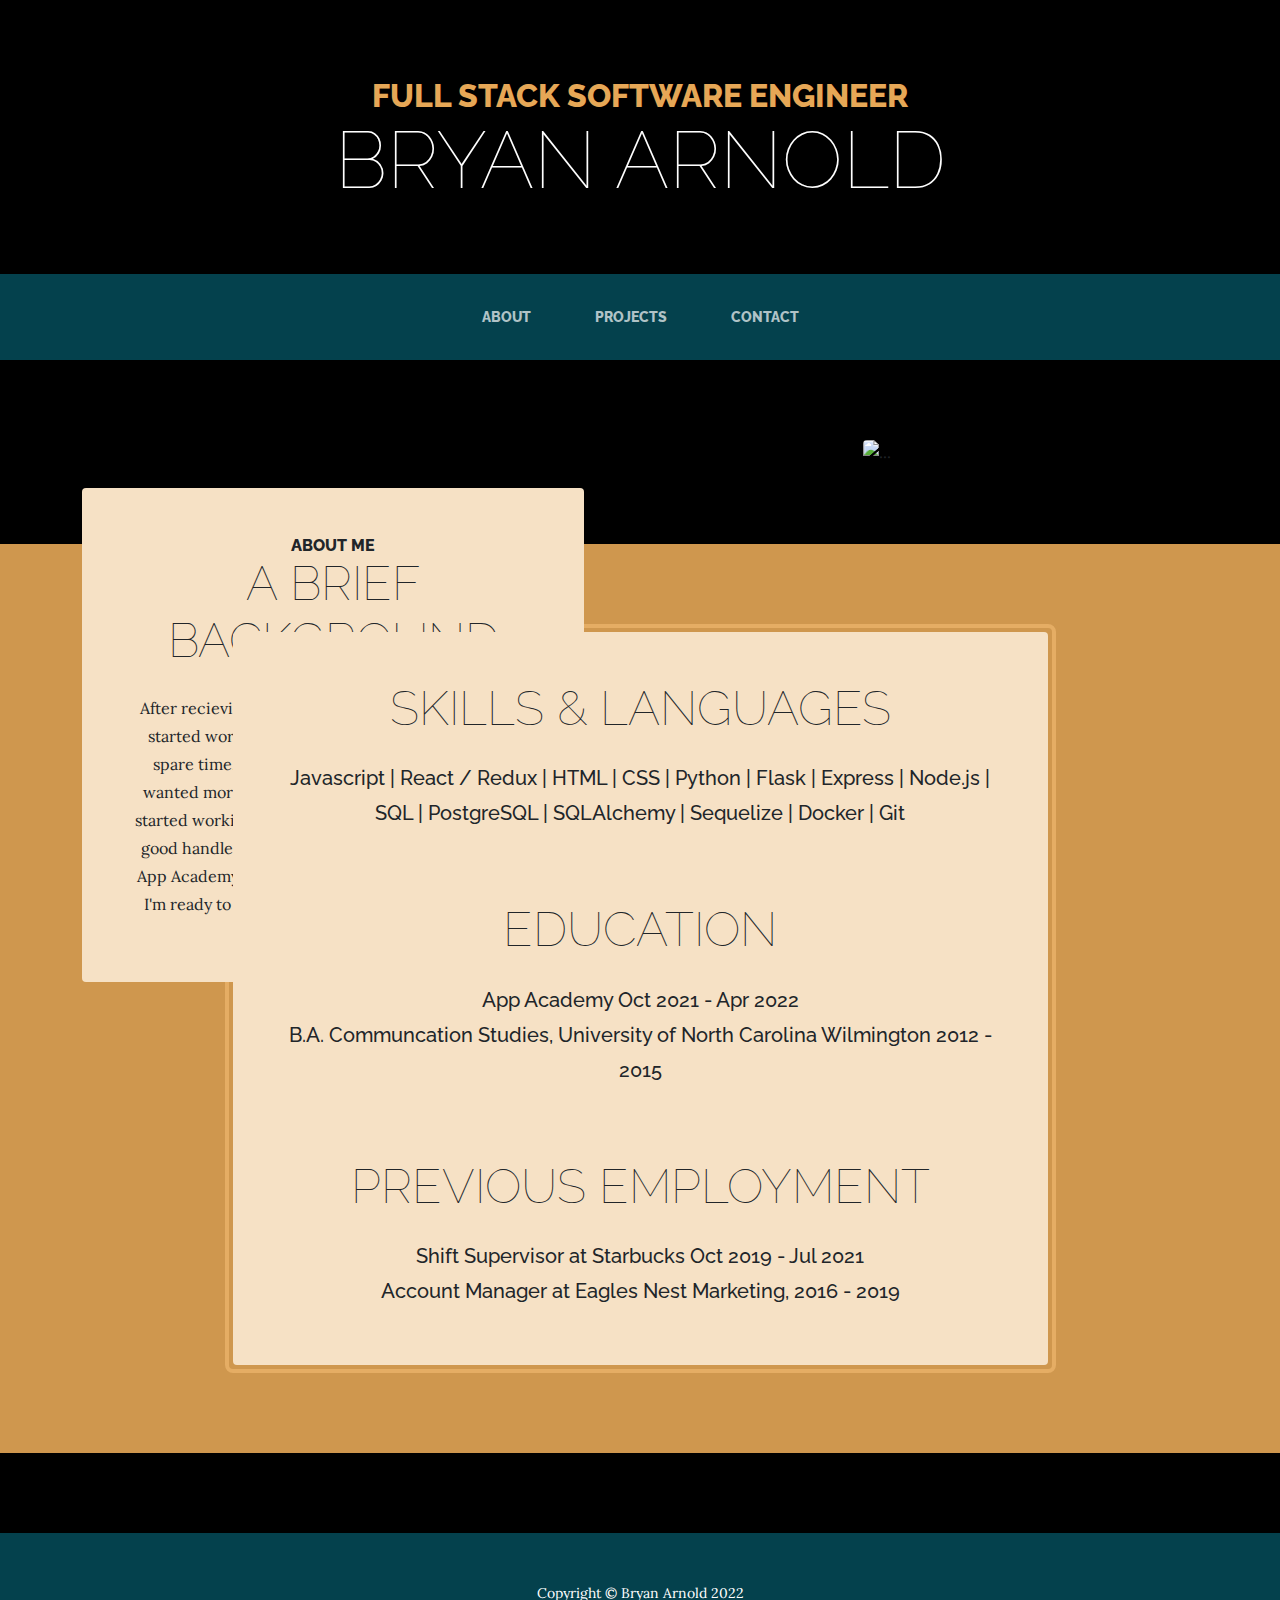
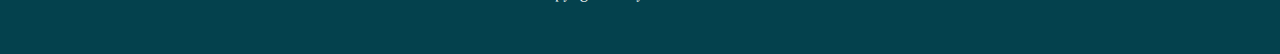
==== index.html @ b680780b "almost finished" ====
<!DOCTYPE html>
<html lang="en">
    <head>
        <meta charset="utf-8" />
        <meta name="viewport" content="width=device-width, initial-scale=1, shrink-to-fit=no" />
        <meta name="description" content="" />
        <meta name="author" content="" />
        <title>Bryan Arnold</title>
        <link rel="icon" type="image/x-icon" href="assets/favicon.ico" />
        <!-- Font Awesome icons (free version)-->
        <script src="https://use.fontawesome.com/releases/v6.1.0/js/all.js" crossorigin="anonymous"></script>
        <!-- Google fonts-->
        <link href="https://fonts.googleapis.com/css?family=Raleway:100,100i,200,200i,300,300i,400,400i,500,500i,600,600i,700,700i,800,800i,900,900i" rel="stylesheet" />
        <link href="https://fonts.googleapis.com/css?family=Lora:400,400i,700,700i" rel="stylesheet" />
        <!-- Core theme CSS (includes Bootstrap)-->
        <link href="css/styles.css" rel="stylesheet" />
    </head>
    <body>
        <header>
            <h1 class="site-heading text-center text-faded d-none d-lg-block">
                <span class="site-heading-upper text-primary mb-3">Full Stack Software Engineer</span>
                <span class="site-heading-lower">Bryan Arnold</span>
            </h1>
        </header>
        <!-- Navigation-->
        <nav class="navbar navbar-expand-lg navbar-dark py-lg-4" id="mainNav">
            <div class="container">
                <a class="navbar-brand text-uppercase fw-bold d-lg-none" href="index.html">Start Bootstrap</a>
                <button class="navbar-toggler" type="button" data-bs-toggle="collapse" data-bs-target="#navbarSupportedContent" aria-controls="navbarSupportedContent" aria-expanded="false" aria-label="Toggle navigation"><span class="navbar-toggler-icon"></span></button>
                <div class="collapse navbar-collapse" id="navbarSupportedContent">
                    <ul class="navbar-nav mx-auto">
                        <li class="nav-item px-lg-4"><a class="nav-link text-uppercase" href="index.html">About</a></li>
                        <li class="nav-item px-lg-4"><a class="nav-link text-uppercase" href="projects.html">Projects</a></li>
                        <li class="nav-item px-lg-4"><a class="nav-link text-uppercase" href="contact.html">Contact</a></li>
                    </ul>
                </div>
            </div>
        </nav>
        <section class="page-section clearfix">
            <div class="container">
                <div class="intro">
                    <img class="intro-img img-fluid mb-3 mb-lg-0 rounded" src="assets/img/selfie.jpg" alt="..." />
                    <div class="intro-text left-0 text-center bg-faded p-5 rounded">
                        <h2 class="section-heading mb-4">
                            <span class="section-heading-upper">About Me</span>
                            <span class="section-heading-lower">A brief background</span>
                        </h2>
                        <p class="mb-3">After recieving my B.A. in Communication Studies, I started working right away. I was programming in spare time, and realized it was my true passion. I wanted more free-time to program on my own, so I started working at Starbucks. After a year of getting a good handle on programming, I decided to enroll at App Academy to recieve a more formal training. Now I'm ready to start my career as a software engineer!</p>
                        <!-- <div class="intro-button mx-auto"><a class="btn btn-primary btn-xl" href="#!">Visit Us Today!</a></div> -->
                    </div>
                </div>
            </div>
        </section>
        <section class="page-section cta">
            <div class="container">
                <div class="row">
                    <div class="col-xl-9 mx-auto">
                        <div class="cta-inner bg-faded text-center rounded">
                            <h3 class="section-heading mb-4">
                                <!-- <span class="section-heading-upper">Programming</span> -->
                                <span class="section-heading-lower">Skills & Languages</span>
                                
                            </h3>
                            <h5 >
                                <p class="mb-0">Javascript | React / Redux | HTML | CSS | Python | Flask | Express | Node.js | SQL | PostgreSQL | SQLAlchemy | Sequelize
                                | Docker | Git</p>
                            </h5>
                            <div class="spacer"></div>
                            
                            <h3 class="section-heading mb-4">
                                <!-- <span class="section-heading-upper">Formal Training</span> -->
                                <span class="section-heading-lower">Education</span>
                            </h3>
                            <h5>
                                <p class="mb-0">App Academy Oct 2021 - Apr 2022</p>
                                <p class="mb-0">B.A. Communcation Studies, University of North Carolina Wilmington 2012 - 2015</p>
                            </h5>
                            <div class="spacer"></div>
                            <h3 class="section-heading mb-4">
                                <!-- <span class="section-heading-upper">Other Experience</span> -->
                                <span class="section-heading-lower">Previous Employment</span>
                            </h3>
                            <h5>
                                <p class="mb-0">Shift Supervisor at Starbucks Oct 2019 - Jul 2021</p>
                                <p class="mb-0">Account Manager at Eagles Nest Marketing, 2016 - 2019</p>
                            </h5>
                            
                        </div>
                    </div>
                </div>
            </div>
        </section>
        <footer class="footer text-faded text-center py-5">
            <div class="container"><p class="m-0 small">Copyright &copy; Bryan Arnold 2022</p></div>
        </footer>
        <!-- Bootstrap core JS-->
        <script src="https://cdn.jsdelivr.net/npm/bootstrap@5.1.3/dist/js/bootstrap.bundle.min.js"></script>
        <!-- Core theme JS-->
        <script src="js/scripts.js"></script>
    </body>
</html>
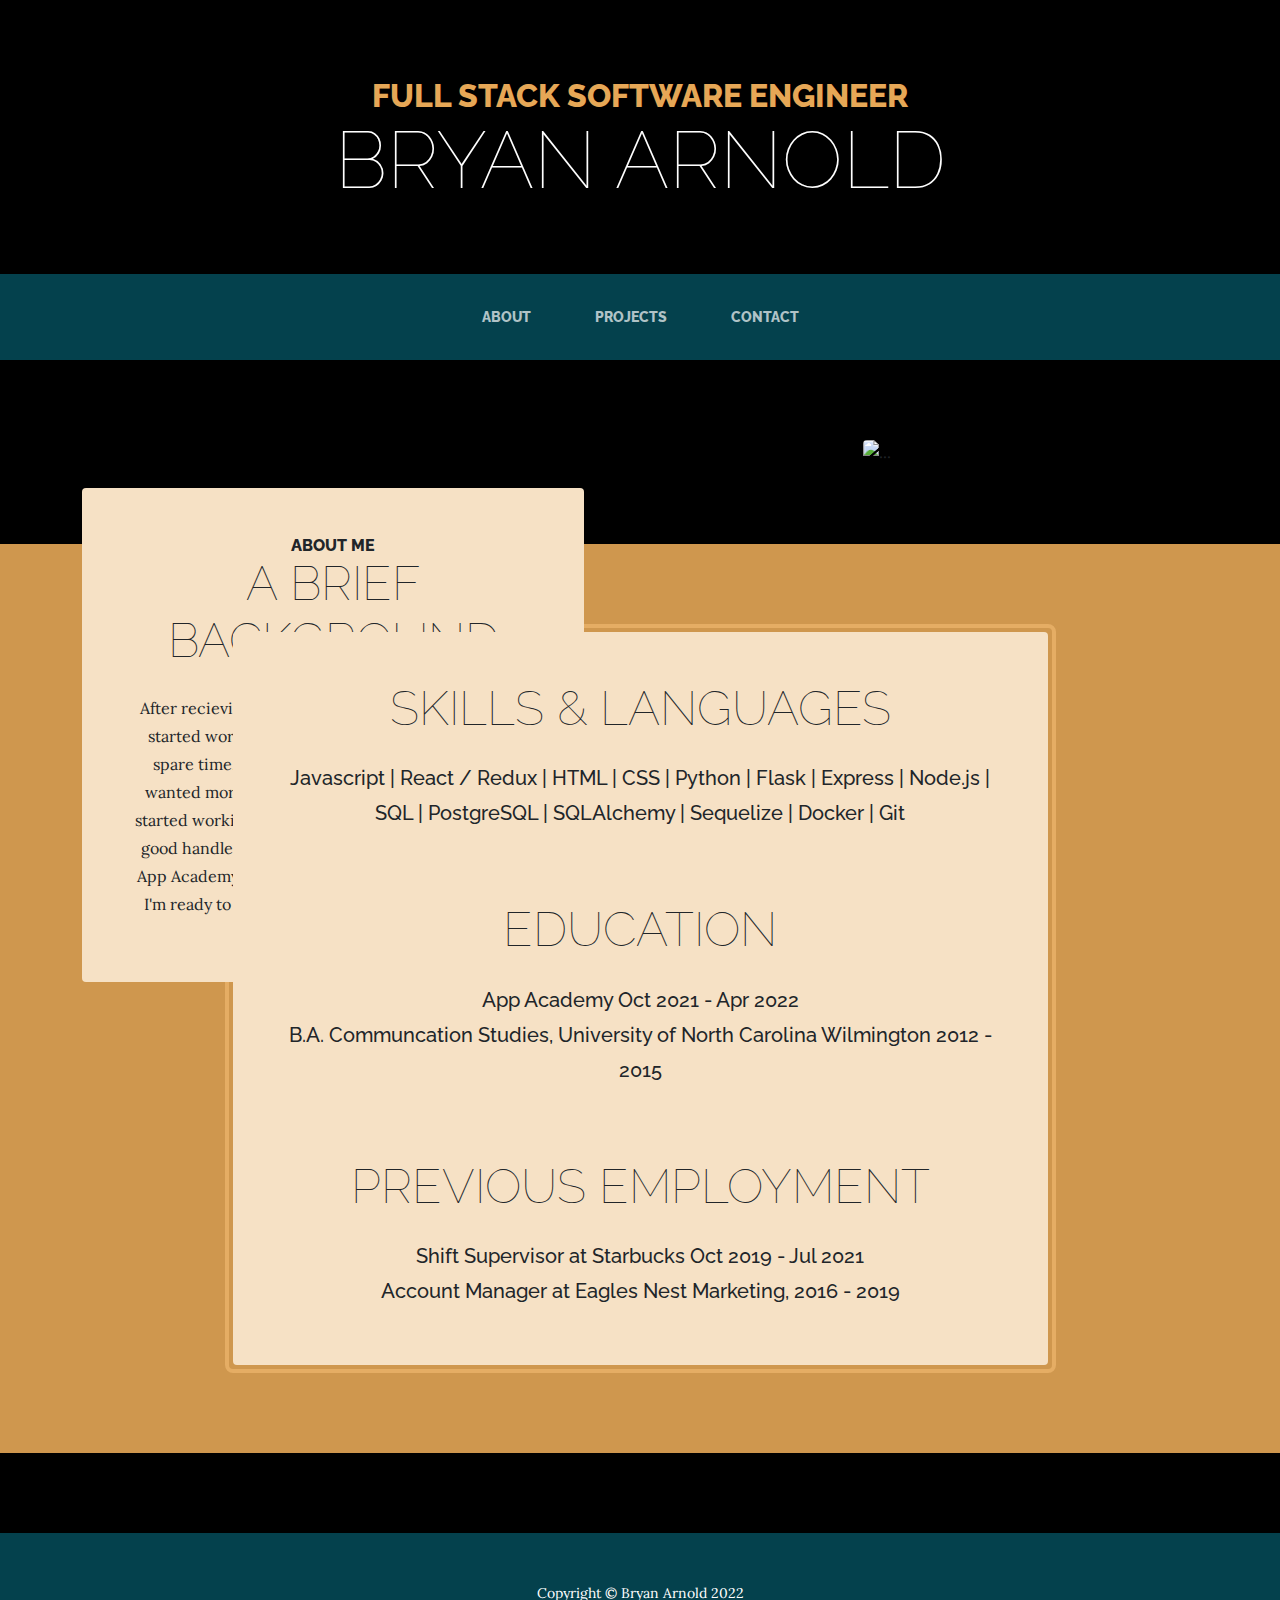
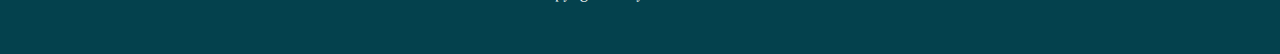
==== commit 54d8e978: "links work" ====
--- a/index.html
+++ b/index.html
@@ -45,7 +45,7 @@
                             <span class="section-heading-upper">About Me</span>
                             <span class="section-heading-lower">A brief background</span>
                         </h2>
-                        <p class="mb-3">After recieving my B.A. in Communication Studies, I started working right away. I was programming in spare time, and realized it was my true passion. I wanted more free-time to program on my own, so I started working at Starbucks. After a year of getting a good handle on programming, I decided to enroll at App Academy to recieve a more formal training. Now I'm ready to start my career as a software engineer!</p>
+                        <p class="mb-3">After recieving my B.A. in Communication Studies, I started working right away. I was programming in spare time, and realized it was my true passion. I wanted more free time to program on my own, so I started working at Starbucks. After a year of getting a good handle on programming, I decided to enroll at App Academy to recieve a more formal training. Now I'm ready to start my career as a software engineer!</p>
                         <!-- <div class="intro-button mx-auto"><a class="btn btn-primary btn-xl" href="#!">Visit Us Today!</a></div> -->
                     </div>
                 </div>
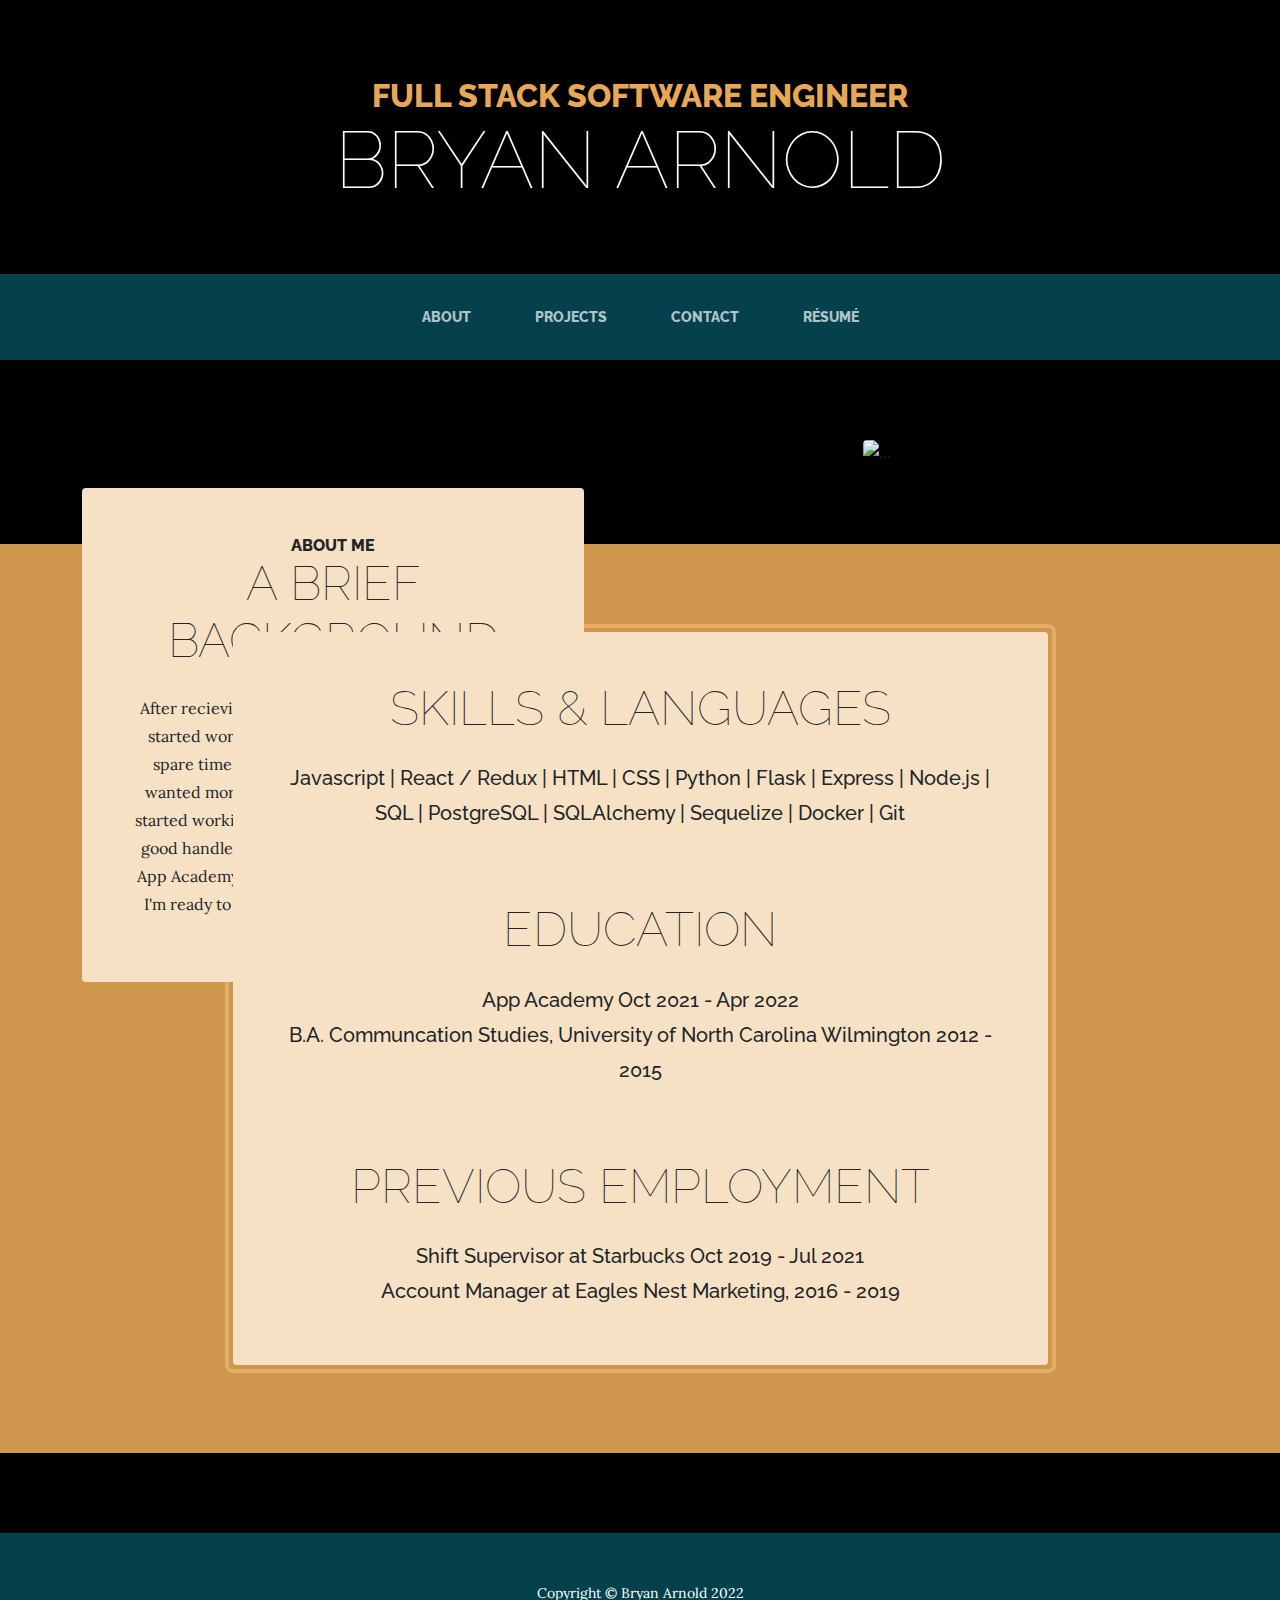
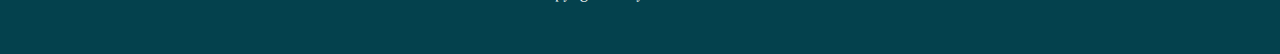
==== commit 43cdd511: "created resume and editing" ====
--- a/index.html
+++ b/index.html
@@ -25,13 +25,14 @@
         <!-- Navigation-->
         <nav class="navbar navbar-expand-lg navbar-dark py-lg-4" id="mainNav">
             <div class="container">
-                <a class="navbar-brand text-uppercase fw-bold d-lg-none" href="index.html">Start Bootstrap</a>
+                <a class="navbar-brand text-uppercase fw-bold d-lg-none" href="index.html">Bryan Arnold</a>
                 <button class="navbar-toggler" type="button" data-bs-toggle="collapse" data-bs-target="#navbarSupportedContent" aria-controls="navbarSupportedContent" aria-expanded="false" aria-label="Toggle navigation"><span class="navbar-toggler-icon"></span></button>
                 <div class="collapse navbar-collapse" id="navbarSupportedContent">
                     <ul class="navbar-nav mx-auto">
                         <li class="nav-item px-lg-4"><a class="nav-link text-uppercase" href="index.html">About</a></li>
                         <li class="nav-item px-lg-4"><a class="nav-link text-uppercase" href="projects.html">Projects</a></li>
                         <li class="nav-item px-lg-4"><a class="nav-link text-uppercase" href="contact.html">Contact</a></li>
+                        <li class="nav-item px-lg-4"><a class="nav-link text-uppercase" href="resume.html">Résumé</a></li>
                     </ul>
                 </div>
             </div>
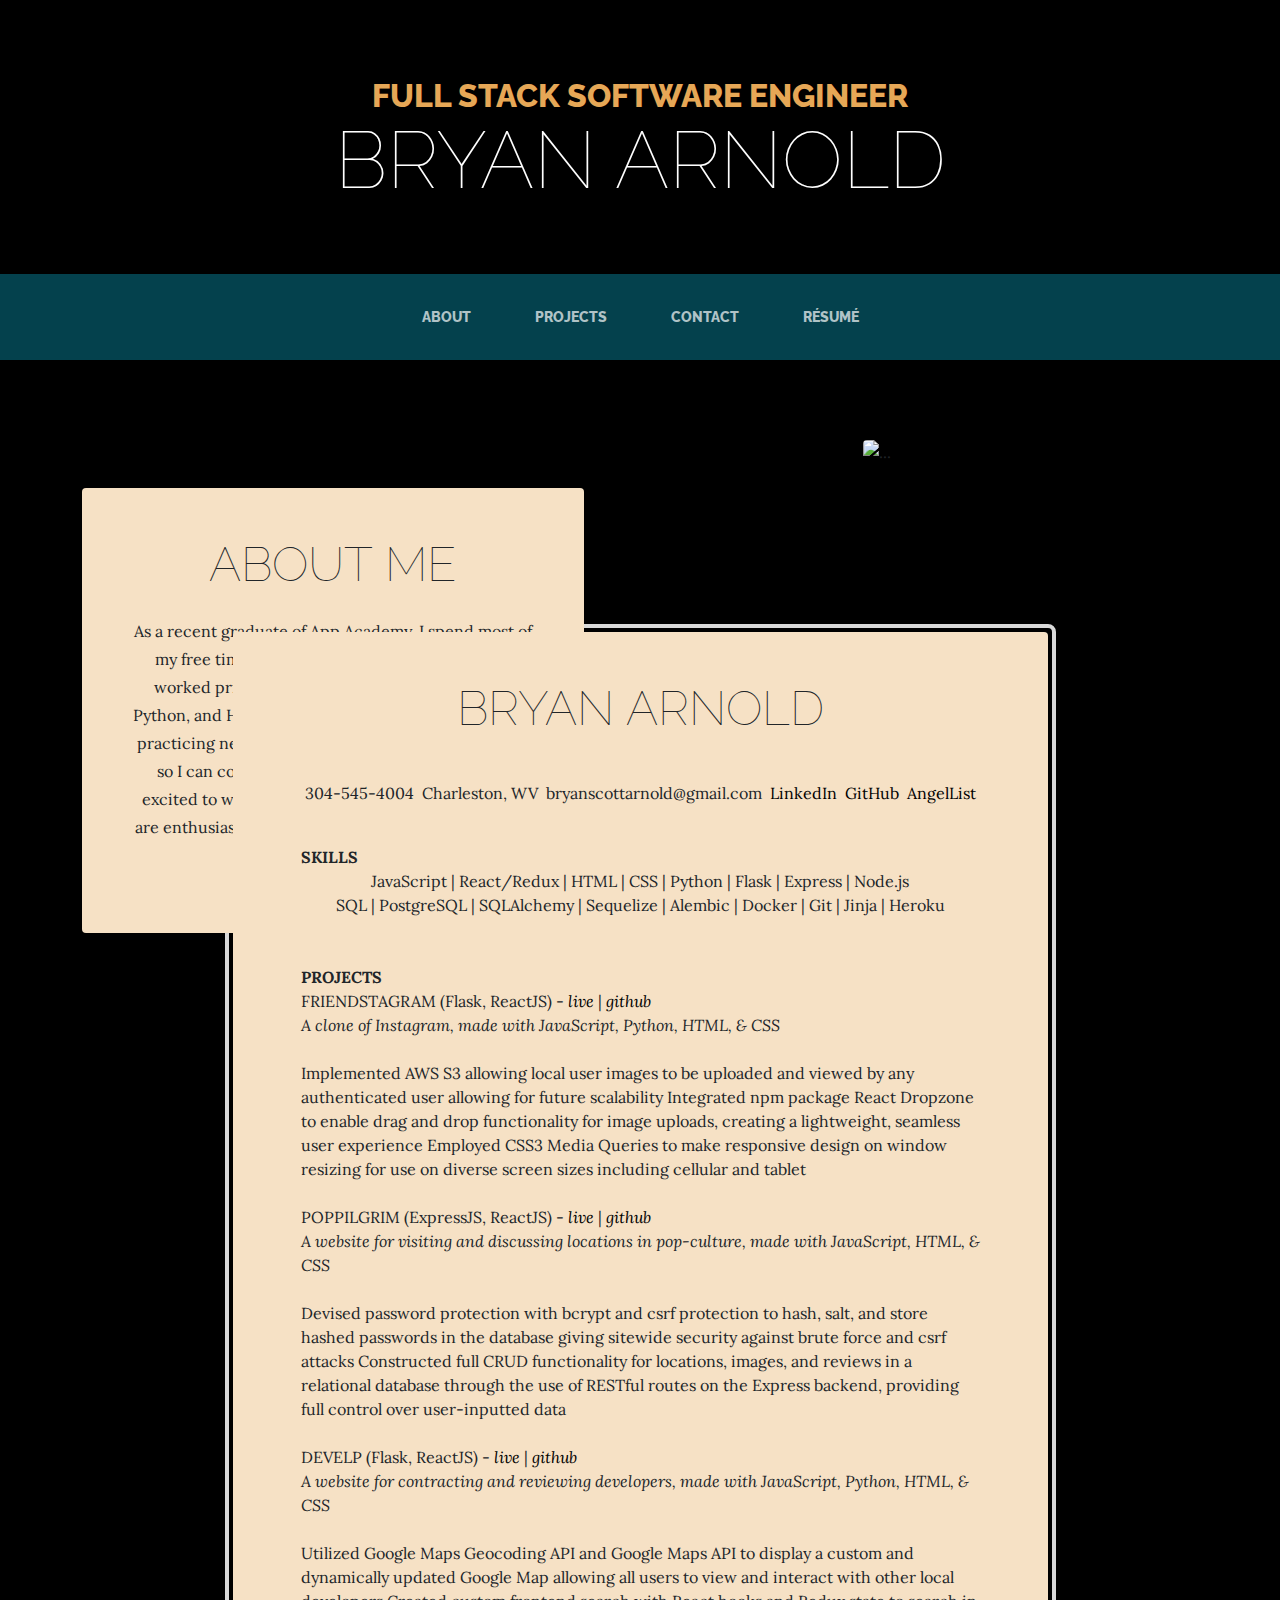
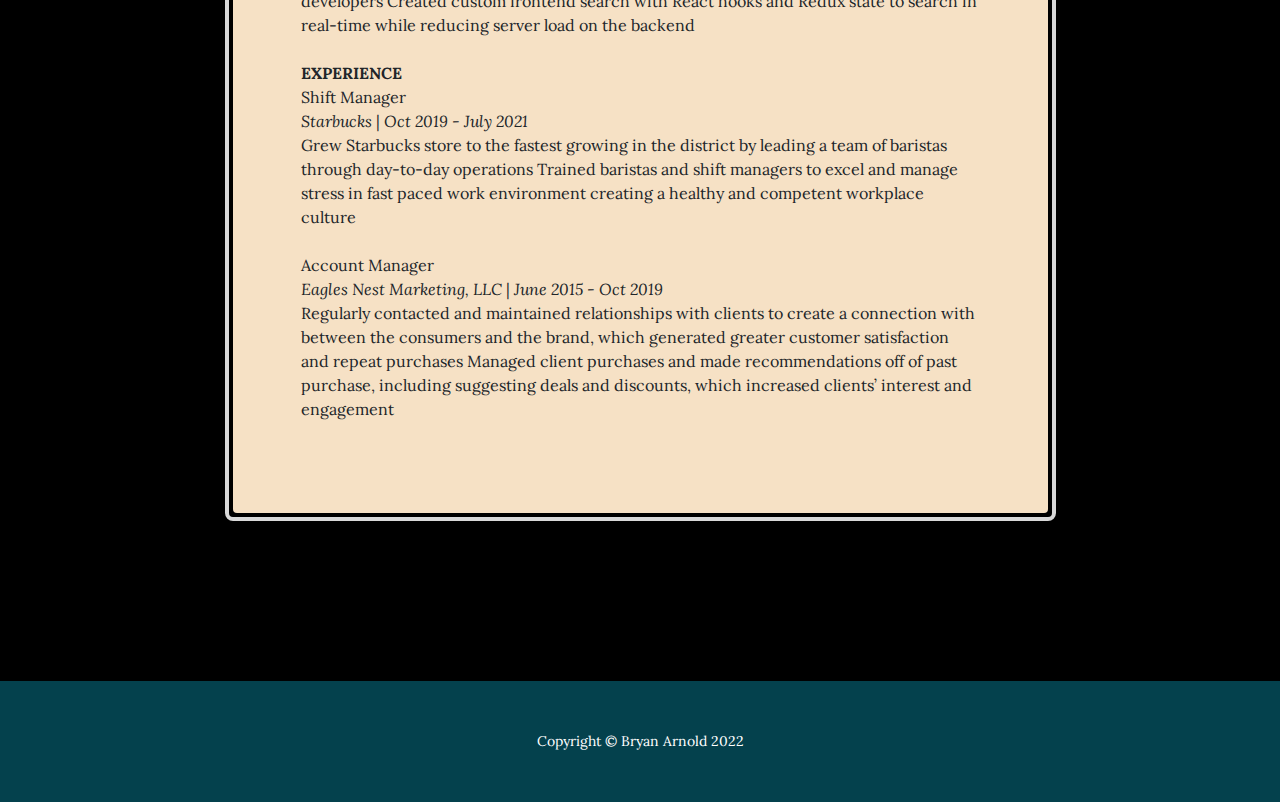
==== commit 5bb2c85e: "workin on resume" ====
--- a/index.html
+++ b/index.html
@@ -43,10 +43,15 @@
                     <img class="intro-img img-fluid mb-3 mb-lg-0 rounded" src="assets/img/selfie.jpg" alt="..." />
                     <div class="intro-text left-0 text-center bg-faded p-5 rounded">
                         <h2 class="section-heading mb-4">
-                            <span class="section-heading-upper">About Me</span>
-                            <span class="section-heading-lower">A brief background</span>
+                           
+                            <span class="section-heading-lower">About Me</span>
                         </h2>
-                        <p class="mb-3">After recieving my B.A. in Communication Studies, I started working right away. I was programming in spare time, and realized it was my true passion. I wanted more free time to program on my own, so I started working at Starbucks. After a year of getting a good handle on programming, I decided to enroll at App Academy to recieve a more formal training. Now I'm ready to start my career as a software engineer!</p>
+                        <p class="mb-3">
+                            As a recent graduate of App Academy, I spend most of my free time honing my programming skills. I’ve worked primarily with JavaScript, React/Redux, Python, and HTML/CSS. I am
+                            constantly studying and practicing new languages, libraries, and frameworks, so I can
+                            contribute and grow as a developer. I’m excited to work with other software engineers who are enthusiastic, motivated,
+                            and dedicated to making the best product possible. 
+                        </p>
                         <!-- <div class="intro-button mx-auto"><a class="btn btn-primary btn-xl" href="#!">Visit Us Today!</a></div> -->
                     </div>
                 </div>
@@ -56,37 +61,125 @@
             <div class="container">
                 <div class="row">
                     <div class="col-xl-9 mx-auto">
-                        <div class="cta-inner bg-faded text-center rounded">
+                        <div class="cta-inner bg-faded rounded">
+                            
                             <h3 class="section-heading mb-4">
                                 <!-- <span class="section-heading-upper">Programming</span> -->
-                                <span class="section-heading-lower">Skills & Languages</span>
+                                <strong><span class="section-heading-lower text-center">Bryan Arnold</span></strong>
                                 
                             </h3>
-                            <h5 >
-                                <p class="mb-0">Javascript | React / Redux | HTML | CSS | Python | Flask | Express | Node.js | SQL | PostgreSQL | SQLAlchemy | Sequelize
-                                | Docker | Git</p>
-                            </h5>
-                            <div class="spacer"></div>
+
+                            <div class="contact-info">
                             
-                            <h3 class="section-heading mb-4">
-                                <!-- <span class="section-heading-upper">Formal Training</span> -->
-                                <span class="section-heading-lower">Education</span>
-                            </h3>
-                            <h5>
-                                <p class="mb-0">App Academy Oct 2021 - Apr 2022</p>
-                                <p class="mb-0">B.A. Communcation Studies, University of North Carolina Wilmington 2012 - 2015</p>
-                            </h5>
-                            <div class="spacer"></div>
-                            <h3 class="section-heading mb-4">
-                                <!-- <span class="section-heading-upper">Other Experience</span> -->
-                                <span class="section-heading-lower">Previous Employment</span>
-                            </h3>
-                            <h5>
-                                <p class="mb-0">Shift Supervisor at Starbucks Oct 2019 - Jul 2021</p>
-                                <p class="mb-0">Account Manager at Eagles Nest Marketing, 2016 - 2019</p>
-                            </h5>
+                                <div>
+                                    <div class="mb-0 myInfo">
+                                        304-545-4004
+                                    </div>
+                                </div>
+                                <div>
+                                    <div class="mb-0 myInfo">
+                                        Charleston, WV
+                                    </div>
+                                </div>
+                                <div>
+                                    <div class="mb-0 myInfo">
+                                        bryanscottarnold@gmail.com
+                                    </div>
+                                </div>
+                                <div>
+                                    <a class="link blue" href="https://www.linkedin.com/in/bryan-arnold-882378215/" target="_blank">LinkedIn</a>
+                                </div>
+                                <div>
+                                    <a class="link" href="https://github.com/B-S-Arnold/" target="_blank">GitHub</a>
+                                </div>
+                                <div>
+                                    <a class="link" href="https://angel.co/u/bryan-arnold-3" target="_blank">AngelList</a>
+                                </div>
+                            </div>
+                            <div class="contact-info">
                             
-                        </div>
+                            
+                                <div>
+                            
+                                    <strong>SKILLS</strong>
+                                    <br>
+                                    <div class="text-center">
+                                    JavaScript | React/Redux | HTML | CSS | Python | Flask | Express | Node.js <br>
+                                    SQL | PostgreSQL | SQLAlchemy | Sequelize | Alembic | Docker | Git | Jinja | Heroku
+                                    </div>
+                                    <br><br>
+                            
+                                    <strong>PROJECTS</strong> <br>
+                                    FRIENDSTAGRAM (Flask, ReactJS) -
+                                    <em><a class="link" href="https://friendsta-gram.herokuapp.com" target="_blank">live</a></em> |
+                                    <em><a class="link" href="https://github.com/B-S-Arnold/Friendstagram" target="_blank">github</a></em>
+                                    <br>
+                                    <em>A clone of Instagram, made with JavaScript, Python, HTML, & CSS</em> <br><br>
+                                    Implemented AWS S3 allowing local user images to be uploaded and viewed by any authenticated user
+                                    allowing for
+                                    future
+                                    scalability
+                                    Integrated npm package React Dropzone to enable drag and drop functionality for image uploads, creating
+                                    a
+                                    lightweight,
+                                    seamless user experience
+                                    Employed CSS3 Media Queries to make responsive design on window resizing for use on diverse screen sizes
+                                    including
+                                    cellular and tablet
+                                    <br><br>
+                                    POPPILGRIM (ExpressJS, ReactJS) -
+                                    <em><a class="link" href="https://poppilgrim.herokuapp.com/" target="_blank">live</a></em> |
+                                    <em><a class="link" href="https://github.com/B-S-Arnold/poppilgrim" target="_blank">github</a></em>
+                                    <br>
+                                    <em>A website for visiting and discussing locations in pop-culture, made with JavaScript, HTML, &
+                                        CSS</em><br><br>
+                                    Devised password protection with bcrypt and csrf protection to hash, salt, and store hashed passwords in
+                                    the
+                                    database
+                                    giving sitewide security against brute force and csrf attacks
+                                    Constructed full CRUD functionality for locations, images, and reviews in a relational database through
+                                    the use of
+                                    RESTful routes on the Express backend, providing full control over user-inputted data
+                                    <br><br>
+                                    DEVELP (Flask, ReactJS) -
+                                    <em><a class="link" href="https://develp7.herokuapp.com/" target="_blank">live</a></em> |
+                                    <em><a class="link" href="https://github.com/powerwild/deVelp" target="_blank">github</a></em>
+                                    <br>
+                                    <em>A website for contracting and reviewing developers, made with JavaScript, Python, HTML, & CSS</em> <br><br>
+                                    Utilized Google Maps Geocoding API and Google Maps API to display a custom and dynamically updated
+                                    Google Map
+                                    allowing
+                                    all users to view and interact with other local developers
+                                    Created custom frontend search with React hooks and Redux state to search in real-time while reducing
+                                    server load on
+                                    the
+                                    backend
+                                    <br><br>
+                                    <strong>EXPERIENCE</strong> <br>
+                                    Shift Manager<br>
+                                    <em>Starbucks</em> | <em>Oct 2019 - July 2021</em> <br>
+                                    Grew Starbucks store to the fastest growing in the district by leading a team of baristas through
+                                    day-to-day
+                                    operations
+                                    Trained baristas and shift managers to excel and manage stress in fast paced work environment creating a
+                                    healthy and
+                                    competent workplace culture
+                                    <br><br>
+                                    Account Manager<br>
+                                    <em>Eagles Nest Marketing, LLC</em> | <em>June 2015 - Oct 2019</em> <br>
+                                    Regularly contacted and maintained relationships with clients to create a connection with between the
+                                    consumers and
+                                    the
+                                    brand, which generated greater customer satisfaction and repeat purchases
+                                    Managed client purchases and made recommendations off of past purchase, including suggesting deals and
+                                    discounts,
+                                    which
+                                    increased clients’ interest and engagement
+                                    <br><br>
+                            
+                                </div>
+                            
+                            </div>
                     </div>
                 </div>
             </div>
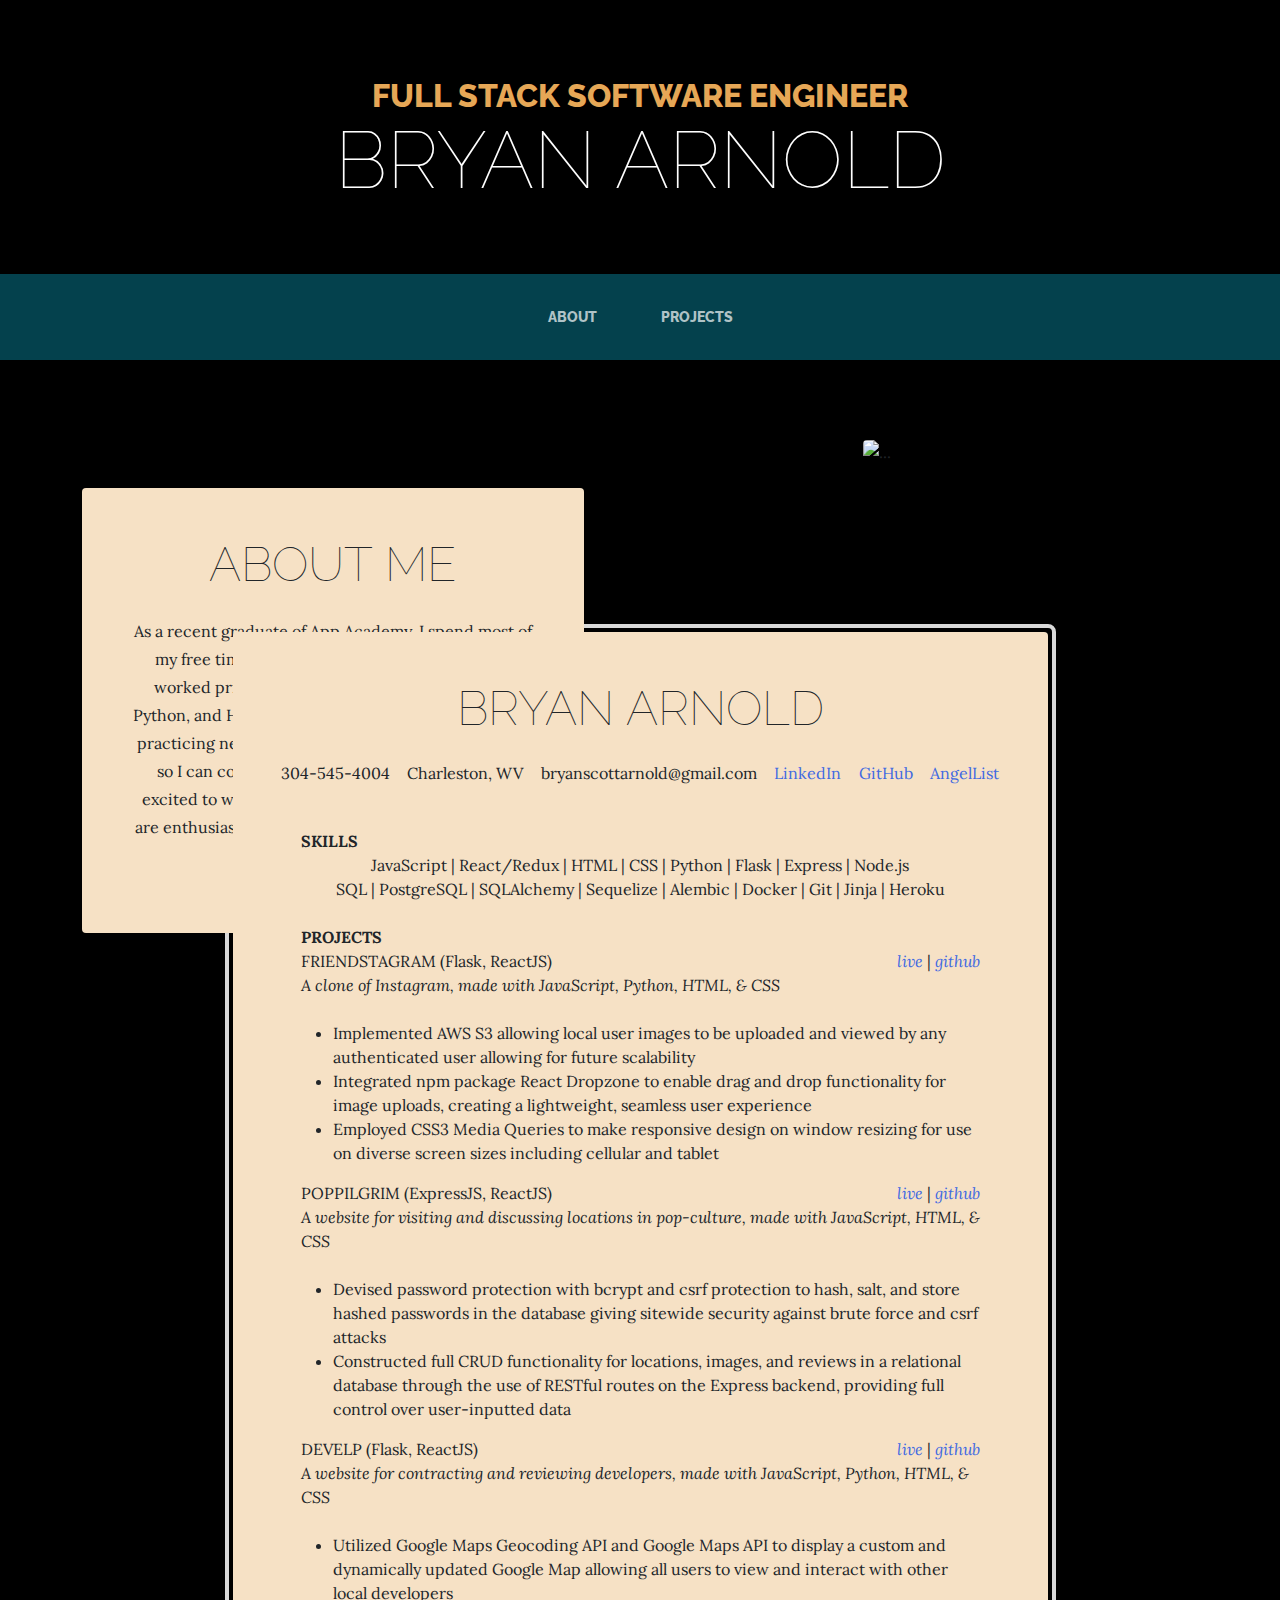
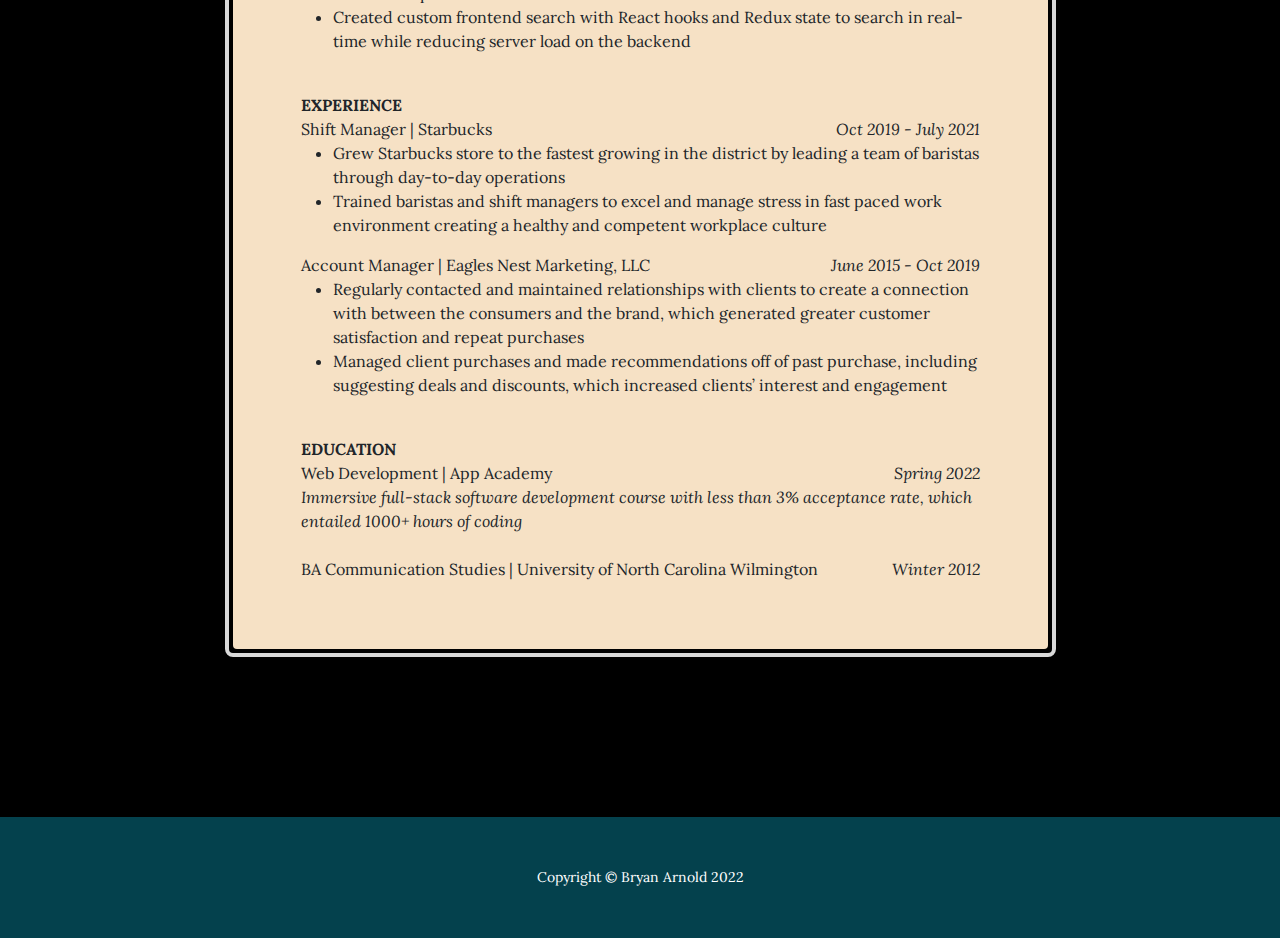
==== commit d105318c: "finished website" ====
--- a/index.html
+++ b/index.html
@@ -31,8 +31,6 @@
                     <ul class="navbar-nav mx-auto">
                         <li class="nav-item px-lg-4"><a class="nav-link text-uppercase" href="index.html">About</a></li>
                         <li class="nav-item px-lg-4"><a class="nav-link text-uppercase" href="projects.html">Projects</a></li>
-                        <li class="nav-item px-lg-4"><a class="nav-link text-uppercase" href="contact.html">Contact</a></li>
-                        <li class="nav-item px-lg-4"><a class="nav-link text-uppercase" href="resume.html">Résumé</a></li>
                     </ul>
                 </div>
             </div>
@@ -69,7 +67,7 @@
                                 
                             </h3>
 
-                            <div class="contact-info">
+                            <div class="space-bet">
                             
                                 <div>
                                     <div class="mb-0 myInfo">
@@ -87,15 +85,16 @@
                                     </div>
                                 </div>
                                 <div>
-                                    <a class="link blue" href="https://www.linkedin.com/in/bryan-arnold-882378215/" target="_blank">LinkedIn</a>
-                                </div>
-                                <div>
-                                    <a class="link" href="https://github.com/B-S-Arnold/" target="_blank">GitHub</a>
-                                </div>
-                                <div>
-                                    <a class="link" href="https://angel.co/u/bryan-arnold-3" target="_blank">AngelList</a>
+                                    <a class="blue" href="https://www.linkedin.com/in/bryan-arnold-882378215/" target="_blank">LinkedIn</a>
+                                </div>
+                                <div>
+                                    <a class="blue" href="https://github.com/B-S-Arnold/" target="_blank">GitHub</a>
+                                </div>
+                                <div>
+                                    <a class="blue" href="https://angel.co/u/bryan-arnold-3" target="_blank">AngelList</a>
                                 </div>
                             </div>
+                            <br>
                             <div class="contact-info">
                             
                             
@@ -107,75 +106,129 @@
                                     JavaScript | React/Redux | HTML | CSS | Python | Flask | Express | Node.js <br>
                                     SQL | PostgreSQL | SQLAlchemy | Sequelize | Alembic | Docker | Git | Jinja | Heroku
                                     </div>
-                                    <br><br>
+                                    <br>
                             
                                     <strong>PROJECTS</strong> <br>
-                                    FRIENDSTAGRAM (Flask, ReactJS) -
-                                    <em><a class="link" href="https://friendsta-gram.herokuapp.com" target="_blank">live</a></em> |
-                                    <em><a class="link" href="https://github.com/B-S-Arnold/Friendstagram" target="_blank">github</a></em>
-                                    <br>
+                                    <div class="space-bet">
+                                        FRIENDSTAGRAM (Flask, ReactJS)
+                                        <div>
+                                            <em><a class="blue" href="https://friendsta-gram.herokuapp.com" target="_blank">live</a></em> |
+                                            <em><a class="blue" href="https://github.com/B-S-Arnold/Friendstagram" target="_blank">github</a></em>
+                                        </div>
+                                    </div>
+                                    
+                                    
                                     <em>A clone of Instagram, made with JavaScript, Python, HTML, & CSS</em> <br><br>
-                                    Implemented AWS S3 allowing local user images to be uploaded and viewed by any authenticated user
-                                    allowing for
-                                    future
-                                    scalability
-                                    Integrated npm package React Dropzone to enable drag and drop functionality for image uploads, creating
-                                    a
-                                    lightweight,
-                                    seamless user experience
-                                    Employed CSS3 Media Queries to make responsive design on window resizing for use on diverse screen sizes
-                                    including
-                                    cellular and tablet
-                                    <br><br>
-                                    POPPILGRIM (ExpressJS, ReactJS) -
-                                    <em><a class="link" href="https://poppilgrim.herokuapp.com/" target="_blank">live</a></em> |
-                                    <em><a class="link" href="https://github.com/B-S-Arnold/poppilgrim" target="_blank">github</a></em>
-                                    <br>
+                                    <ul >
+                                        <li>
+                                        Implemented AWS S3 allowing local user images to be uploaded and viewed by any authenticated user
+                                        allowing for future
+                                        scalability </li>
+                                        <li>
+                                        Integrated npm package React Dropzone to enable drag and drop functionality for image uploads, creating
+                                        a
+                                        lightweight,
+                                        seamless user experience</li>
+                                        <li>
+                                        Employed CSS3 Media Queries to make responsive design on window resizing for use on diverse screen sizes
+                                        including
+                                        cellular and tablet
+                                        </li>
+                                    </ul>
+                                    
+                                    <div class="space-bet">
+                                        POPPILGRIM (ExpressJS, ReactJS)
+                                        <div>
+                                        <em><a class="blue" href="https://poppilgrim.herokuapp.com/" target="_blank">live</a></em> |
+                                        <em><a class="blue" href="https://github.com/B-S-Arnold/poppilgrim" target="_blank">github</a></em>
+                                        </div>
+                                    </div>
+                                    
                                     <em>A website for visiting and discussing locations in pop-culture, made with JavaScript, HTML, &
                                         CSS</em><br><br>
-                                    Devised password protection with bcrypt and csrf protection to hash, salt, and store hashed passwords in
-                                    the
-                                    database
-                                    giving sitewide security against brute force and csrf attacks
-                                    Constructed full CRUD functionality for locations, images, and reviews in a relational database through
-                                    the use of
-                                    RESTful routes on the Express backend, providing full control over user-inputted data
+                                    <ul>
+                                        <li>
+                                        Devised password protection with bcrypt and csrf protection to hash, salt, and store hashed passwords in
+                                        the
+                                        database
+                                        giving sitewide security against brute force and csrf attacks
+                                        </li>
+                                        <li>
+                                        Constructed full CRUD functionality for locations, images, and reviews in a relational database through
+                                        the use of
+                                        RESTful routes on the Express backend, providing full control over user-inputted data
+                                        </li>
+                                    </ul>
+                                    
+                                    <div class="space-bet">
+                                    DEVELP (Flask, ReactJS)
+                                        <div>
+                                        <em><a class="blue" href="https://develp7.herokuapp.com/" target="_blank">live</a></em> |
+                                        <em><a class="blue" href="https://github.com/powerwild/deVelp" target="_blank">github</a></em>
+                                        </div>
+                                    </div>
+                                    
+                                    <em>A website for contracting and reviewing developers, made with JavaScript, Python, HTML, & CSS</em> <br><br>
+                                    <ul>
+                                        <li>
+                                        Utilized Google Maps Geocoding API and Google Maps API to display a custom and dynamically updated
+                                        Google Map
+                                        allowing
+                                        all users to view and interact with other local developers
+                                        </li>
+                                        <li>
+                                        Created custom frontend search with React hooks and Redux state to search in real-time while reducing
+                                        server load on
+                                        the
+                                        backend
+                                        </li>
+                                    </ul>
+                                    <br>
+                                    <strong>EXPERIENCE</strong> <br>
+                                    <div class="space-bet">
+                                    Shift Manager | Starbucks <em>Oct 2019 - July 2021</em>
+                                    </div>
+                                    <ul>
+                                        <li>
+                                        Grew Starbucks store to the fastest growing in the district by leading a team of baristas through
+                                        day-to-day
+                                        operations
+                                        </li>
+                                        <li>
+                                        Trained baristas and shift managers to excel and manage stress in fast paced work environment creating a
+                                        healthy and
+                                        competent workplace culture
+                                        </li>
+                                    </ul>
+                                    <div class="space-bet">
+                                    Account Manager | Eagles Nest Marketing, LLC<em>June 2015 - Oct 2019</em>
+                                    </div>
+                                    <ul>
+                                        <li>
+                                        Regularly contacted and maintained relationships with clients to create a connection with between the
+                                        consumers and
+                                        the
+                                        brand, which generated greater customer satisfaction and repeat purchases
+                                        </li>
+                                        <li>
+                                        Managed client purchases and made recommendations off of past purchase, including suggesting deals and
+                                        discounts,
+                                        which
+                                        increased clients’ interest and engagement
+                                        </li>
+                                    </ul>
+                                    <br>
+                                    <strong>EDUCATION</strong>
+                                    <div class="space-bet">
+                                    Web Development | App Academy <em>Spring 2022</em>
+                                    </div>
+                                    <em>
+                                    Immersive full-stack software development course with less than 3% acceptance rate, which entailed 1000+ hours of coding
+                                    </em>
                                     <br><br>
-                                    DEVELP (Flask, ReactJS) -
-                                    <em><a class="link" href="https://develp7.herokuapp.com/" target="_blank">live</a></em> |
-                                    <em><a class="link" href="https://github.com/powerwild/deVelp" target="_blank">github</a></em>
-                                    <br>
-                                    <em>A website for contracting and reviewing developers, made with JavaScript, Python, HTML, & CSS</em> <br><br>
-                                    Utilized Google Maps Geocoding API and Google Maps API to display a custom and dynamically updated
-                                    Google Map
-                                    allowing
-                                    all users to view and interact with other local developers
-                                    Created custom frontend search with React hooks and Redux state to search in real-time while reducing
-                                    server load on
-                                    the
-                                    backend
-                                    <br><br>
-                                    <strong>EXPERIENCE</strong> <br>
-                                    Shift Manager<br>
-                                    <em>Starbucks</em> | <em>Oct 2019 - July 2021</em> <br>
-                                    Grew Starbucks store to the fastest growing in the district by leading a team of baristas through
-                                    day-to-day
-                                    operations
-                                    Trained baristas and shift managers to excel and manage stress in fast paced work environment creating a
-                                    healthy and
-                                    competent workplace culture
-                                    <br><br>
-                                    Account Manager<br>
-                                    <em>Eagles Nest Marketing, LLC</em> | <em>June 2015 - Oct 2019</em> <br>
-                                    Regularly contacted and maintained relationships with clients to create a connection with between the
-                                    consumers and
-                                    the
-                                    brand, which generated greater customer satisfaction and repeat purchases
-                                    Managed client purchases and made recommendations off of past purchase, including suggesting deals and
-                                    discounts,
-                                    which
-                                    increased clients’ interest and engagement
-                                    <br><br>
+                                    <div class="space-bet">
+                                    BA Communication Studies | University of North Carolina Wilmington <em>Winter 2012</em>
+                                    </div>
                             
                                 </div>
                             
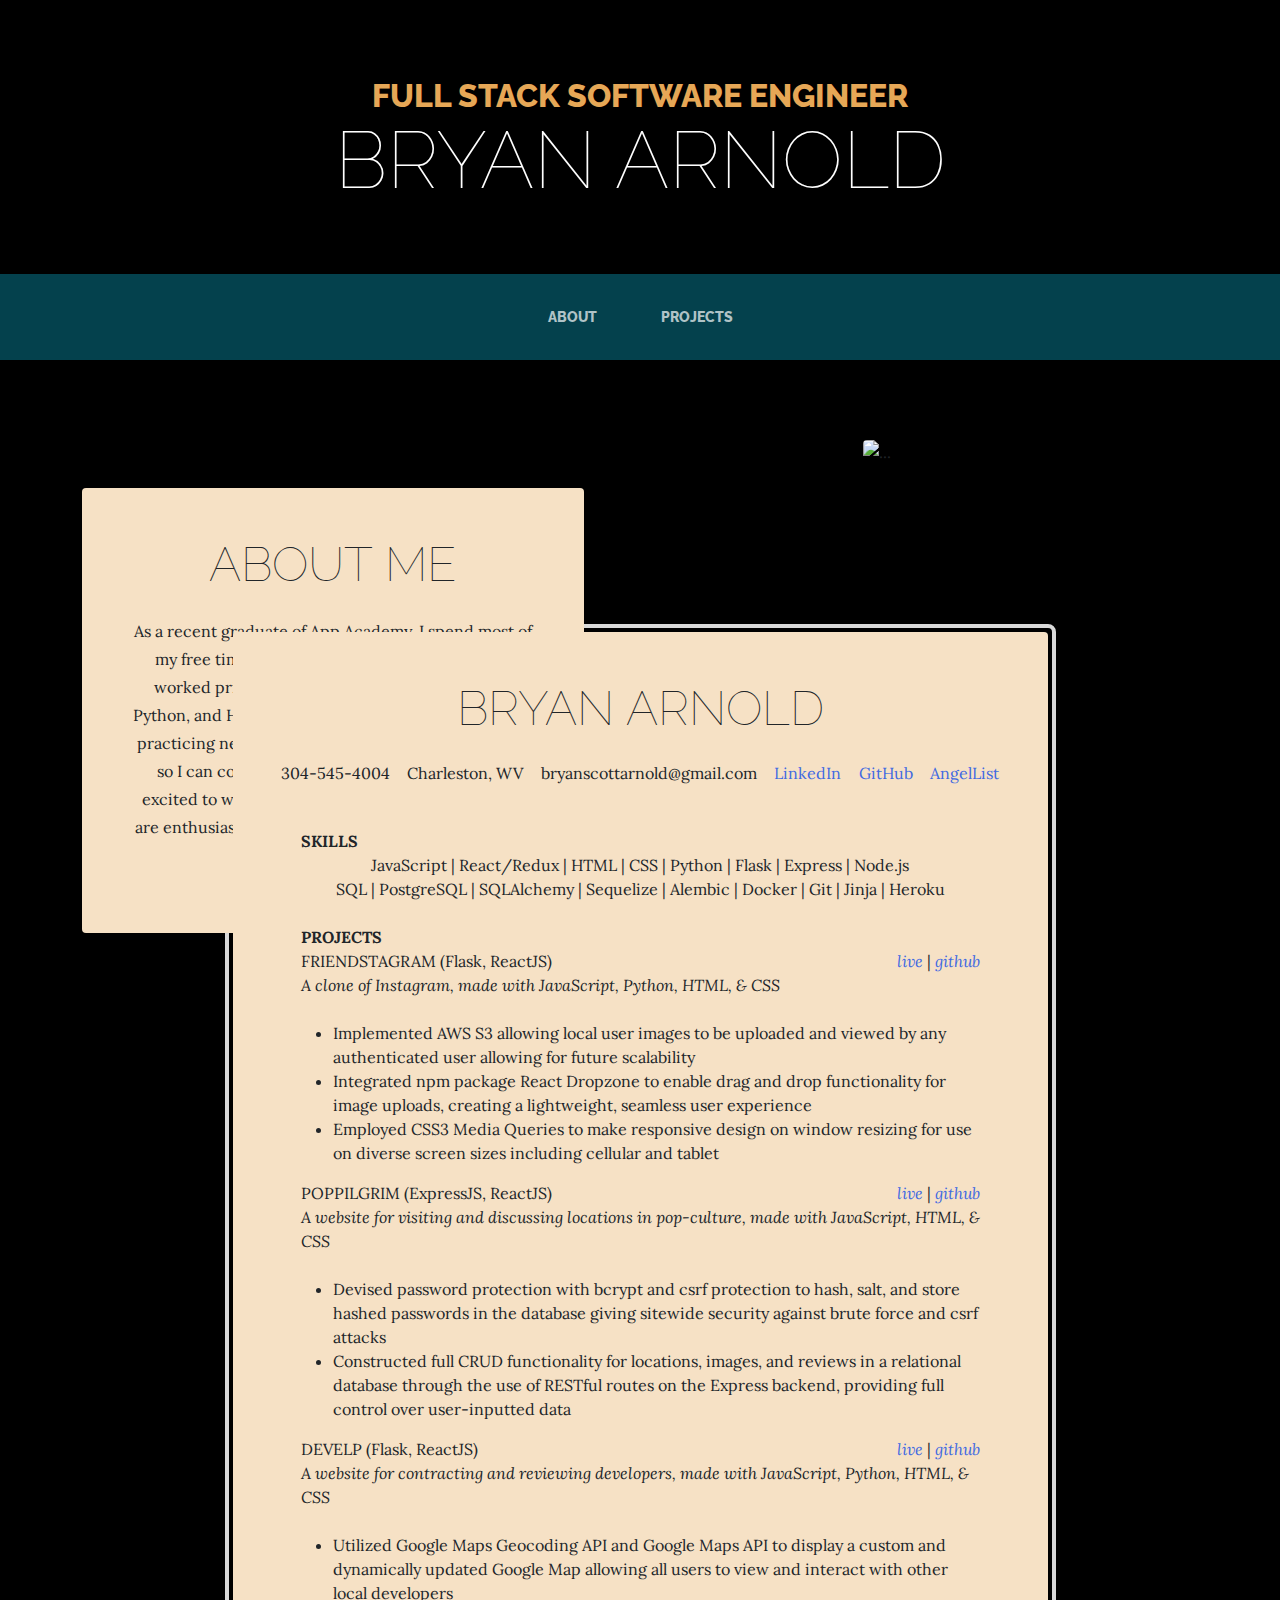
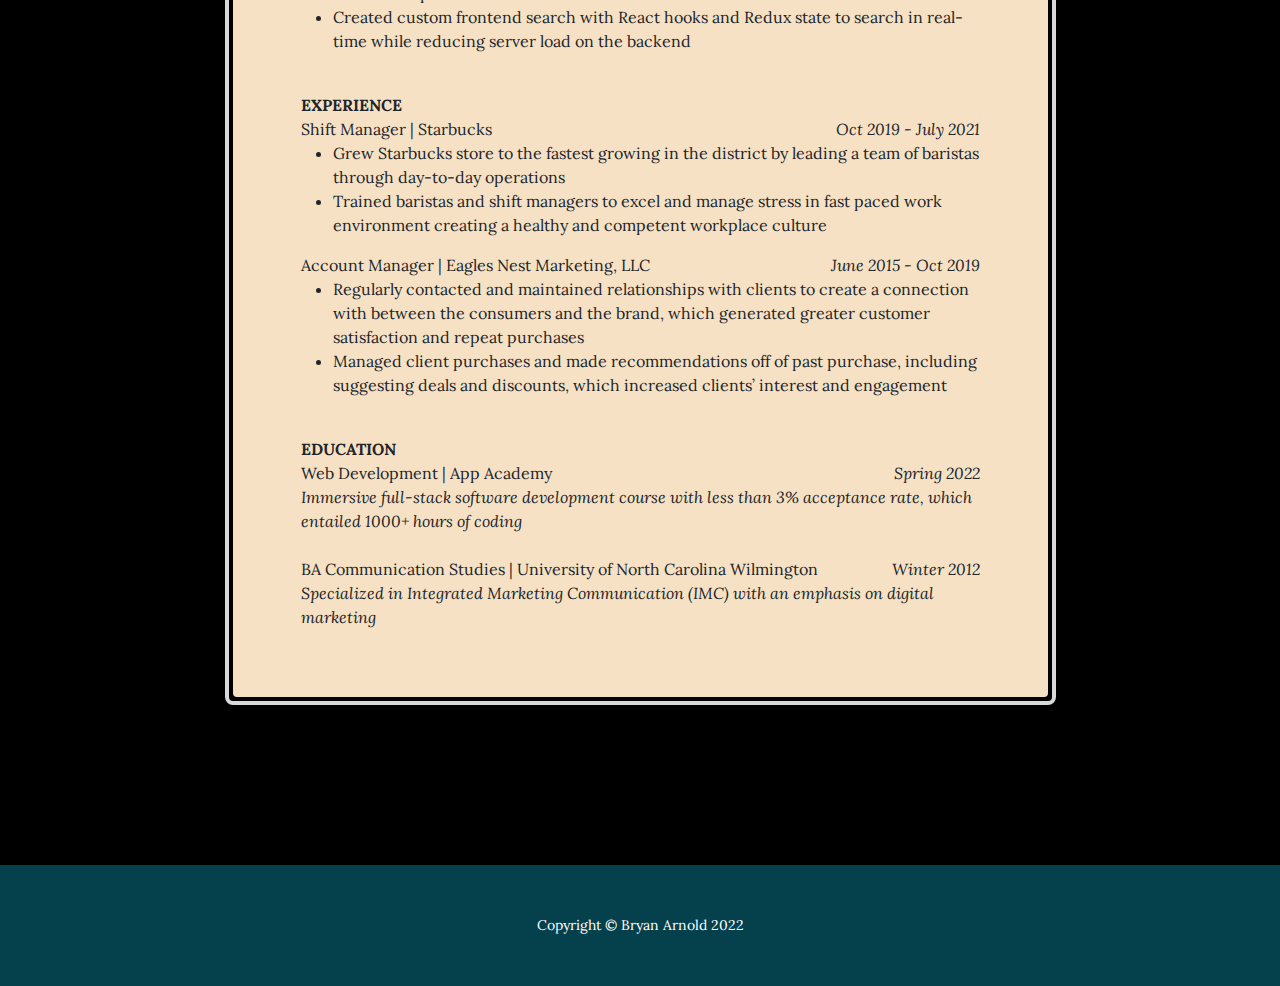
==== commit e5ca4787: "complete" ====
--- a/index.html
+++ b/index.html
@@ -229,6 +229,8 @@
                                     <div class="space-bet">
                                     BA Communication Studies | University of North Carolina Wilmington <em>Winter 2012</em>
                                     </div>
+                                    <em>Specialized in Integrated Marketing Communication (IMC) with an emphasis on digital marketing</em>
+                                    
                             
                                 </div>
                             
